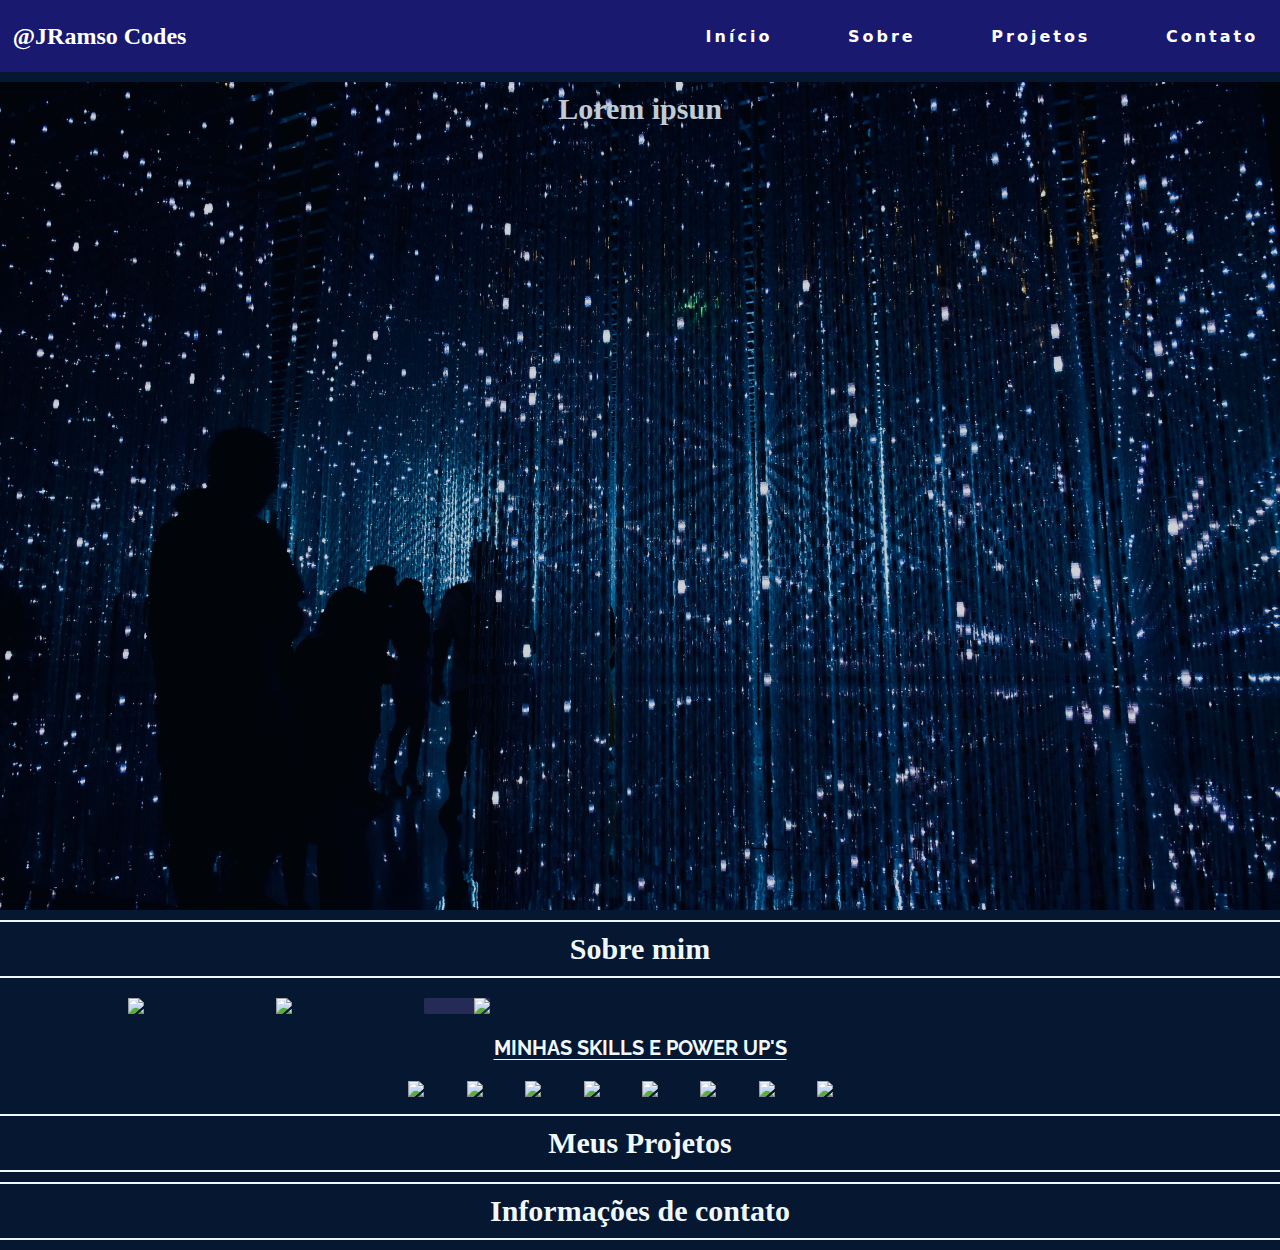
==== index.html @ ce674dc2 "fim 09.10" ====
<!DOCTYPE html>
<html lang="pt-br">
<head>
    <meta charset="UTF-8">
    <meta http-equiv="X-UA-Compatible" content="IE=edge">
    <meta name="viewport" content="width=device-width, initial-scale=1.0">
    <link rel="stylesheet" href="Style.css">
    <link rel="stylesheet" href="corpse.css">
    
    <title>Jramso</title>
</head>
<body>
    <header id="header">
        <a id="logo" href="https://github.com/jramso?tab=repositories">@JRamso Codes</a>
        <div id="nav">
            <div id="btn-mobile" >
                <div  id="line1"></div>
                <div  id="line2"></div>
                <div  id="line3"></div>
            </div>
            <ul id="menu">
                <li><a href="#Classes">Início</a></li>
                <li><a href="#Sobre">Sobre</a></li>
                <li><a href="/">Projetos</a></li>
                <li><a href="/">Contato</a></li>
            </ul>
        </div>
    </header>
    <script src="mob_navbar.js"></script>
    <main id="Classes">
        <h1 id="Text2">Lorem ipsun</h1>
    </main>
    <section id="Sobre">
        <h1 id="Text">Sobre mim</h1>

        <div id="github-stats">
            <a href="github.com/jramso">
                <img id="img" height="180em" src="https://github-readme-stats.vercel.app/api?username=jramso&show_icons=true&theme=radical&include_all_commits=true&count_private=true"/>
                <img id="img" height="180em" src="https://github-readme-stats.vercel.app/api/top-langs/?username=jramso&layout=compact&langs_count=16&theme=tokyonight"/>
                <img class="img-svg" id="img" height="200em" src="https://raw.githubusercontent.com/jramso/jramso/output/github-contribution-grid-snake.svg"/>
            </a>
            <span id="txt-skills">Minhas Skills e Power up's</span>
            <div id="icones">
                <img id="icon-dev" src="https://cdn.jsdelivr.net/gh/devicons/devicon/icons/python/python-original.svg" />
                <img id="icon-dev" src="https://cdn.jsdelivr.net/gh/devicons/devicon/icons/java/java-original-wordmark.svg" />
                <img id="icon-dev" src="https://cdn.jsdelivr.net/gh/devicons/devicon/icons/mysql/mysql-original-wordmark.svg" />
                <img id="icon-dev" src="https://cdn.jsdelivr.net/gh/devicons/devicon/icons/postgresql/postgresql-original-wordmark.svg" />
                <img id="icon-dev" src="https://cdn.jsdelivr.net/gh/devicons/devicon/icons/php/php-original.svg" />
                <img id="icon-dev" src="https://cdn.jsdelivr.net/gh/devicons/devicon/icons/javascript/javascript-original.svg" />    
                <img id="icon-dev" src="https://cdn.jsdelivr.net/gh/devicons/devicon/icons/figma/figma-original.svg" />
                <img id="icon-dev" src="https://cdn.jsdelivr.net/gh/devicons/devicon/icons/c/c-original.svg" />
                 
            </div>
        </div>
    </section>
    <section id="Projetos">
        <h1 id="Text">Meus Projetos</h1>
    </section>
    <section id="Contato">
        <h1 id="Text">Informações de contato</h1>
    </section>
</body>
</html>
---- Style.css ----
*{
    margin: 0;
    padding: 0;
}

a{
    color: rgb(255, 255, 255);
    text-decoration: none;
    font-weight: bold;
    transition: 0.3s;

}

#nav li:hover, #btn-mobile:hover{
    opacity:0.9;
    background: rgba(0, 0, 0, .3);
}

#btn-mobile:hover{
    opacity:0.9;
    background:  mediumblue ;  
}
#logo{
    font-size: 1.5rem;
    font-weight: bold;
    margin-left: 1%;

}
#header{
    display: flex;
    align-items: center;
    height: 8vh;
    justify-content: space-between;
    background-color: midnightblue;
}

#btn-mobile{
    display: none;
}

#btn-mobile div{
    width: 32px;
    height: 3px;
    background: #fff;
    margin: 8px;
}

#nav{
    display: flex;
    font-family:system-ui, Georgia, 'Times New Roman', Times, serif;
}

main{
    background: url("tech.jpg") no-repeat center center;
    opacity: 0.8;
    background-size: cover;
    height: 92vh;
}

#header{
    display: flex;
}

#menu{
    list-style: none;
    display: flex;
}

#menu li{
    letter-spacing: 3px;
    margin-left: 32px;
    background-color: rgba(25, 25, 112,0.6);
    padding: 1vh;
}

#menu a{
    display: flex;
    padding: 1vw;
}



/*
    Menu Mobile

*/
#mobile-menu{
    display: none;
    cursor:pointer;
}

#mobile-menu div{
    
    width: 32px;
    height: 2px;
    background: whitesmoke;
    margin: 8px;
}

        @media (max-width:999px) {
            body{
                overflow-x: hidden;
            }

            #btn-mobile{
                display: block;
                left: 1vw;
                padding: 3px;
                border-radius: 50%;
                background:rgba(0, 0, 0, 0.3);
            }
            
            #menu{
                position:absolute;
                top: 8vh;
                right: 0vw;
                width: 100%;
                height: 30vh;
                flex-direction: column;
                align-items: center;
                justify-content: space-around;
                z-index: 1000;
                transform: translateX(100%);
            }
            #menu li{
                margin-left: 0;
                opacity: 0.99;
            }
            #mobile-menu{
                display: block;
            }
            
            #nav.active #menu{
                display: block;
                transform: translate(0%);
                transition: 0.4s ease-in;
                overflow-y: auto;
            }
            
        }
---- corpse.css ----
/* Import Fonte "Raleway" */
@import url('https://fonts.googleapis.com/css2?family=Raleway:wght@100&display=swap');
/* Corpo geral */
body{
    background-color: #051731;
    overflow-x: hidden;
}
/* Textos */
#Text{
    color: aliceblue;
    margin-left: 1%;
}
#Text2{
    color: aliceblue;
    border-style: none;
    
}

/* BARRA DE ROLAGEM AZUL */
::-webkit-scrollbar {
    background-color: #fff;
}

::-webkit-scrollbar-corner {
    background-color: midnightblue;
}

::-webkit-scrollbar-thumb {
    background-color: midnightblue;
    border: 0px;
}

/* Topicos do menu */
h1{
    display: block;
    text-align: center;
    font-size: 30px;
    padding: 10px 0px 10px 0px;
    border: 2px;
    border-style: solid;
    border-left: none;
    border-right: none;
    margin: 10px 0px 10px 0px !important;


}

/* Sobre mim */
#Sobre{
    align-items: center;
}
    #github-stats #img{
        border: 1.5px white;
        margin: 10px 0px 0px 10%;
    }

    .img-svg{
        background-color: rgba(48, 52, 101, 0.723);
        border-radius: 5%;
        padding: 0px 0px 0px 50px;
        stroke:rgb(179, 45, 45)
    }
    /* Litle Screen */
    @media (max-width:999px) {
        .img-svg{
            padding: 0px 0px 0px 3vw;
            margin: 10px 0px 0px 10vw !important;
            width: 55vw;
        }

        
        #github-stats #img{
            width: 75vw;
            margin: 10px 0px 0px 8vw;
        }
        
        h1{
            font-size: 20px;
        }
    }
    /* Mobile */
    @media (max-width:450px) {
        .img-svg{
            padding: 0px 0px 0px 0px;
            height: 150px;
            width: 500px;
        }

        #github-stats #img{
            width: 300px;
            margin: 10px 0px 0px 10px;
        }

        h1{
            font-size: 20px;
        }

        #icon-dev{
            width: 15vw !important;
            padding: 2px 3vw 3px 0px;
        }
    }
    #icon-dev{
        width: 60px;
        padding: 3px 3vw 3px 0px;
    }

    #txt-skills{
        display: block;
        font-size: 20px;
        color: aliceblue;
        text-align: center;
        font-weight: bold;
        font-family: "Raleway", sans-serif;
        text-decoration: underline 1px;
        text-underline-position: under;
        text-transform: uppercase;
        padding: 2vh 0px 2vh 0px;

    }
    #icones{
        text-align: center;
    }
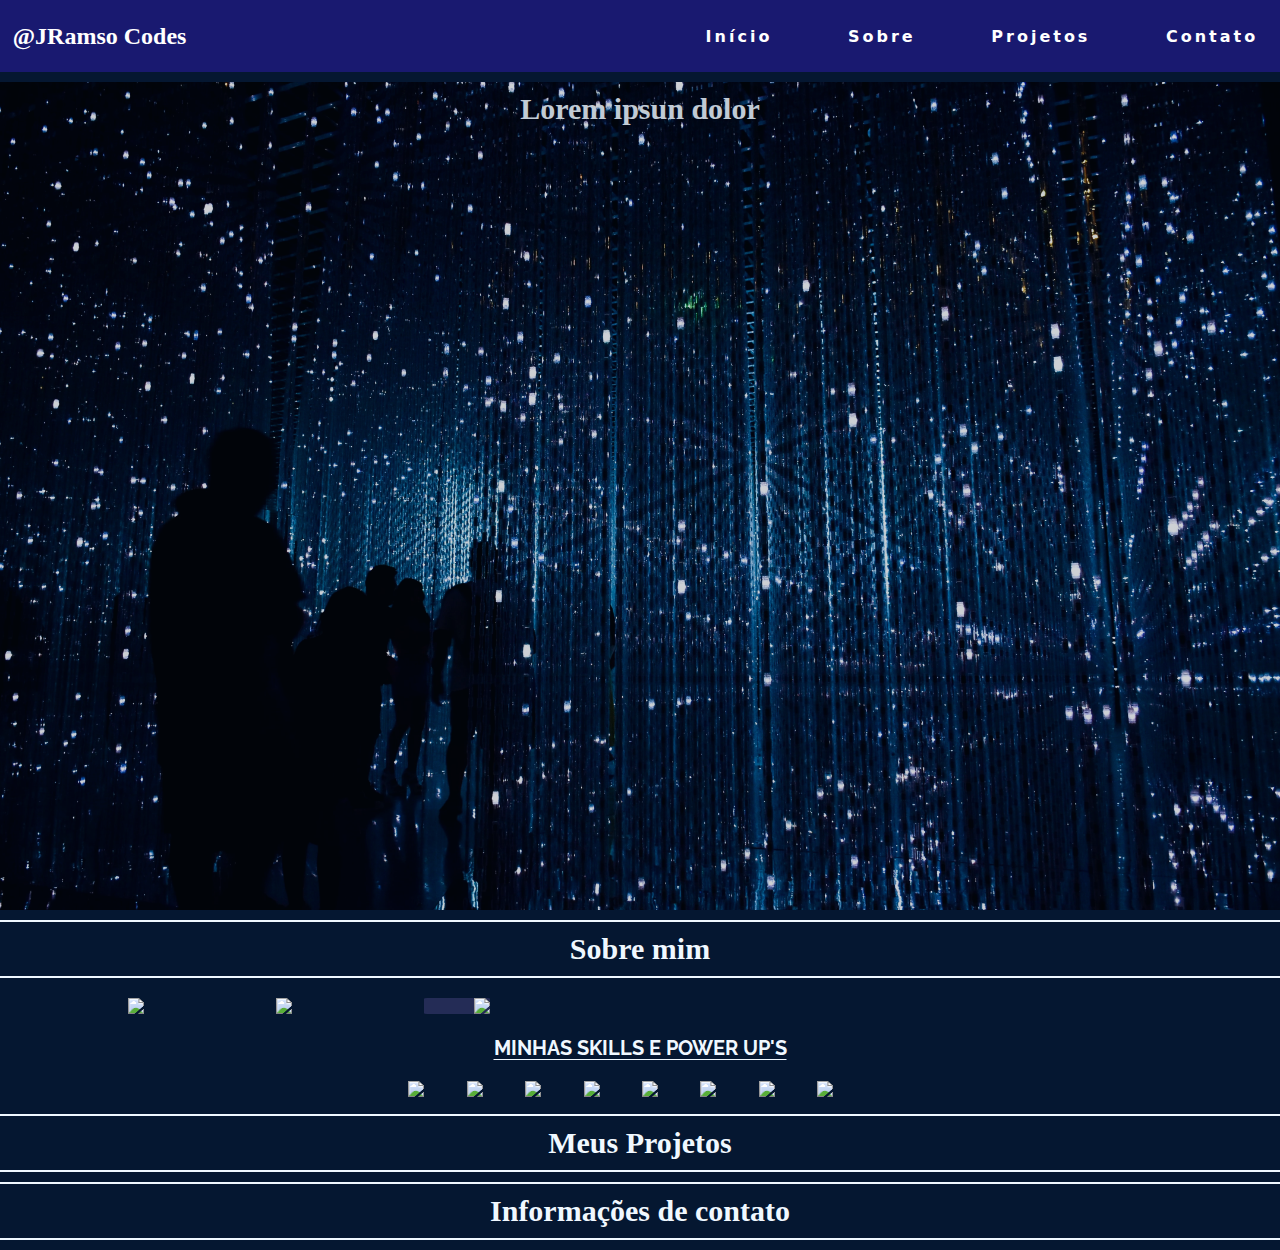
==== commit 52a26ab9: "muda essa palavra meu deus" ====
--- a/index.html
+++ b/index.html
@@ -21,14 +21,14 @@
             <ul id="menu">
                 <li><a href="#Classes">Início</a></li>
                 <li><a href="#Sobre">Sobre</a></li>
-                <li><a href="/">Projetos</a></li>
+                <li><a href="new.html">Projetos</a></li>
                 <li><a href="/">Contato</a></li>
             </ul>
         </div>
     </header>
     <script src="mob_navbar.js"></script>
     <main id="Classes">
-        <h1 id="Text2">Lorem ipsun</h1>
+        <h1 id="Text2">Lorem ipsun dolor</h1>
     </main>
     <section id="Sobre">
         <h1 id="Text">Sobre mim</h1>
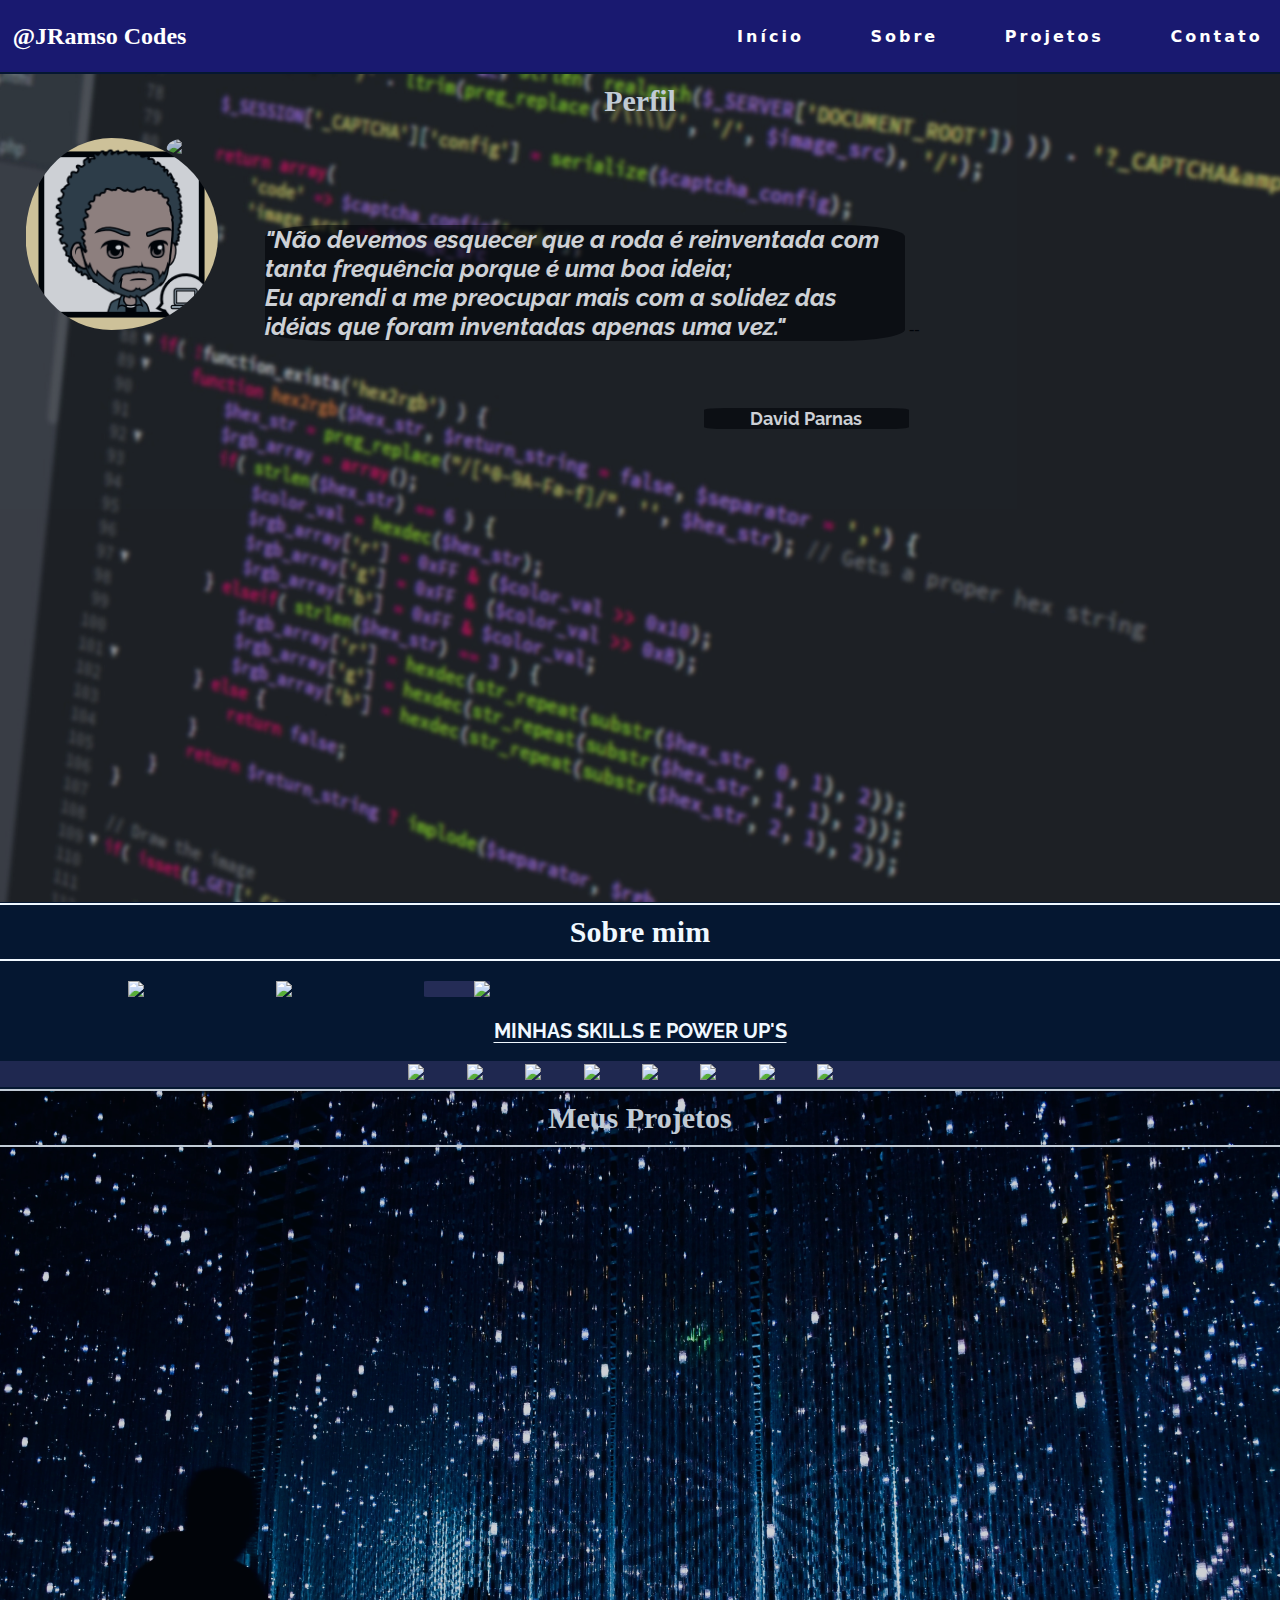
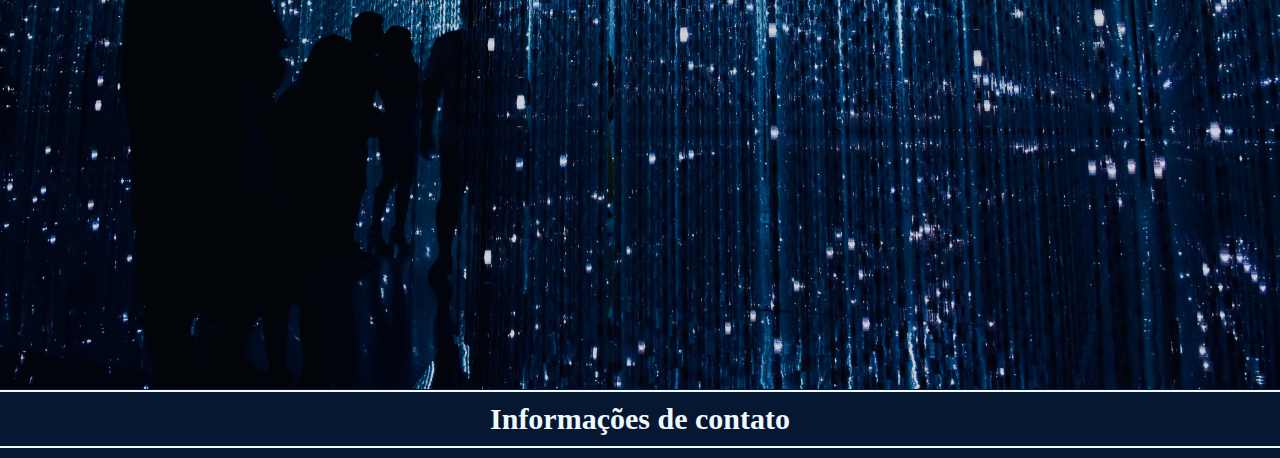
==== commit 97ccb67d: "boa noite" ====
--- a/index.html
+++ b/index.html
@@ -21,14 +21,22 @@
             <ul id="menu">
                 <li><a href="#Classes">Início</a></li>
                 <li><a href="#Sobre">Sobre</a></li>
-                <li><a href="new.html">Projetos</a></li>
+                <li><a href="#Projetos">Projetos</a></li>
                 <li><a href="/">Contato</a></li>
             </ul>
         </div>
     </header>
     <script src="mob_navbar.js"></script>
     <main id="Classes">
-        <h1 id="Text2">Lorem ipsun dolor</h1>
+        <h1 id="Text2">Perfil</h1>
+        <img class="perfil" src="perfil.png">
+        <img class="perfil avatar" src="https://avatars.githubusercontent.com/u/80490332?v=4">
+
+        <i class="frase" >"Não devemos esquecer que a roda é reinventada com tanta 
+            frequência porque é uma boa ideia;<br>Eu aprendi a me preocupar mais com a solidez das idéias que
+             foram inventadas apenas uma vez." <br>
+            </i>
+            --<a  class="citacao" href="https://pt.wikipedia.org/wiki/David_Parnas"> David Parnas </a> 
     </main>
     <section id="Sobre">
         <h1 id="Text">Sobre mim</h1>
--- a/Style.css
+++ b/Style.css
@@ -1,3 +1,6 @@
+html{
+    scroll-behavior: smooth;
+}
 *{
     margin: 0;
     padding: 0;
@@ -13,13 +16,10 @@
 
 #nav li:hover, #btn-mobile:hover{
     opacity:0.9;
-    background: rgba(0, 0, 0, .3);
+    background: rgba(71, 59, 87, 0.3);
 }
 
-#btn-mobile:hover{
-    opacity:0.9;
-    background:  mediumblue ;  
-}
+
 #logo{
     font-size: 1.5rem;
     font-weight: bold;
@@ -51,7 +51,7 @@
 }
 
 main{
-    background: url("tech.jpg") no-repeat center center;
+    background: url("tech2.png") no-repeat center center;
     opacity: 0.8;
     background-size: cover;
     height: 92vh;
@@ -64,18 +64,33 @@
 #menu{
     list-style: none;
     display: flex;
+    text-align: center;
 }
 
 #menu li{
     letter-spacing: 3px;
     margin-left: 32px;
     background-color: rgba(25, 25, 112,0.6);
-    padding: 1vh;
+    padding: 0.5vh;
+    text-align: center;
+    align-items: center;
+}
+
+#menu li:hover{
+    background-color: rgb(70, 10, 159);
+    border-radius: 5%;
+    border: 3px;
+    border-style: solid;
+    border-color: #fff;
+    border-left: 0px;
+    border-right: 0px;
+    border-top: 0px;
 }
 
 #menu a{
-    display: flex;
+    display: block;
     padding: 1vw;
+    text-align: center;
 }
 
 
@@ -107,7 +122,7 @@
                 left: 1vw;
                 padding: 3px;
                 border-radius: 50%;
-                background:rgba(0, 0, 0, 0.3);
+                background:rgba(65, 8, 171, 0.3);
             }
             
             #menu{
@@ -115,7 +130,7 @@
                 top: 8vh;
                 right: 0vw;
                 width: 100%;
-                height: 30vh;
+                height: 33vh;
                 flex-direction: column;
                 align-items: center;
                 justify-content: space-around;
@@ -125,6 +140,15 @@
             #menu li{
                 margin-left: 0;
                 opacity: 0.99;
+                text-align: center;
+                align-items: center;
+                transition: 0.4s ease-in;
+            }
+            #menu li:hover{
+                background-color: rgb(70, 10, 159);
+                margin: 2px 10px 2px 10px;
+                border-radius: 45%;
+                padding-left: 30px;
             }
             #mobile-menu{
                 display: block;
--- a/corpse.css
+++ b/corpse.css
@@ -15,6 +15,35 @@
     border-style: none;
     
 }
+
+
+.frase{
+    margin: 0px 0px 0px 3vw;
+    display: inline-block;
+    color: white;
+    font-weight: bold;
+    font-size: 24px;
+    width: 50vw;
+    background-color: rgba(0, 0, 0, 0.6);
+    font-family: 'Raleway', 'Arial Narrow', Arial, sans-serif;
+    border-radius: 10%;
+}
+
+.citacao{
+    display: inline-block;
+    position: absolute;
+    color: white;
+    font-weight: bold;
+    text-align: center;
+    font-size: 18px;
+    width: 16vw;
+    background-color: rgba(0, 0, 0, 0.6);
+    font-family: 'Raleway', 'Arial Narrow', Arial, sans-serif;
+    margin-top: 30vh;
+    left: 55vw;
+    border-radius: 10%;
+}
+
 
 /* BARRA DE ROLAGEM AZUL */
 ::-webkit-scrollbar {
@@ -40,11 +69,29 @@
     border-style: solid;
     border-left: none;
     border-right: none;
-    margin: 10px 0px 10px 0px !important;
+    margin: 1.5px 0px 10px 0px !important;
 
 
 }
 
+h1:hover{
+    border-radius: 10%;
+    padding-left: 2%;
+}
+
+/* Perfil */
+
+.perfil{
+    border-radius: 50%;
+    width: 15vw;
+    padding: 0px 5px 5px 2vw;
+}
+
+.avatar{
+    position: absolute;
+    width: 5vw;
+    left: 11vw;
+}
 /* Sobre mim */
 #Sobre{
     align-items: center;
@@ -102,7 +149,12 @@
     }
     #icon-dev{
         width: 60px;
-        padding: 3px 3vw 3px 0px;
+        padding: 3px 0vw 3px 0px;
+        margin: 0px 3vw 0px 0px;
+    }
+
+    #icon-dev:hover{
+        background-color: rgb(192, 239, 255);
     }
 
     #txt-skills{
@@ -120,5 +172,15 @@
     }
     #icones{
         text-align: center;
+        background-color: rgba(48, 52, 101, 0.6);
     }
 
+/* Meus Projetos */
+
+#Projetos{
+    background: url("tech.jpg") no-repeat center center;
+    opacity: 0.8;
+    background-size: cover;
+    height: 100vh;
+}
+
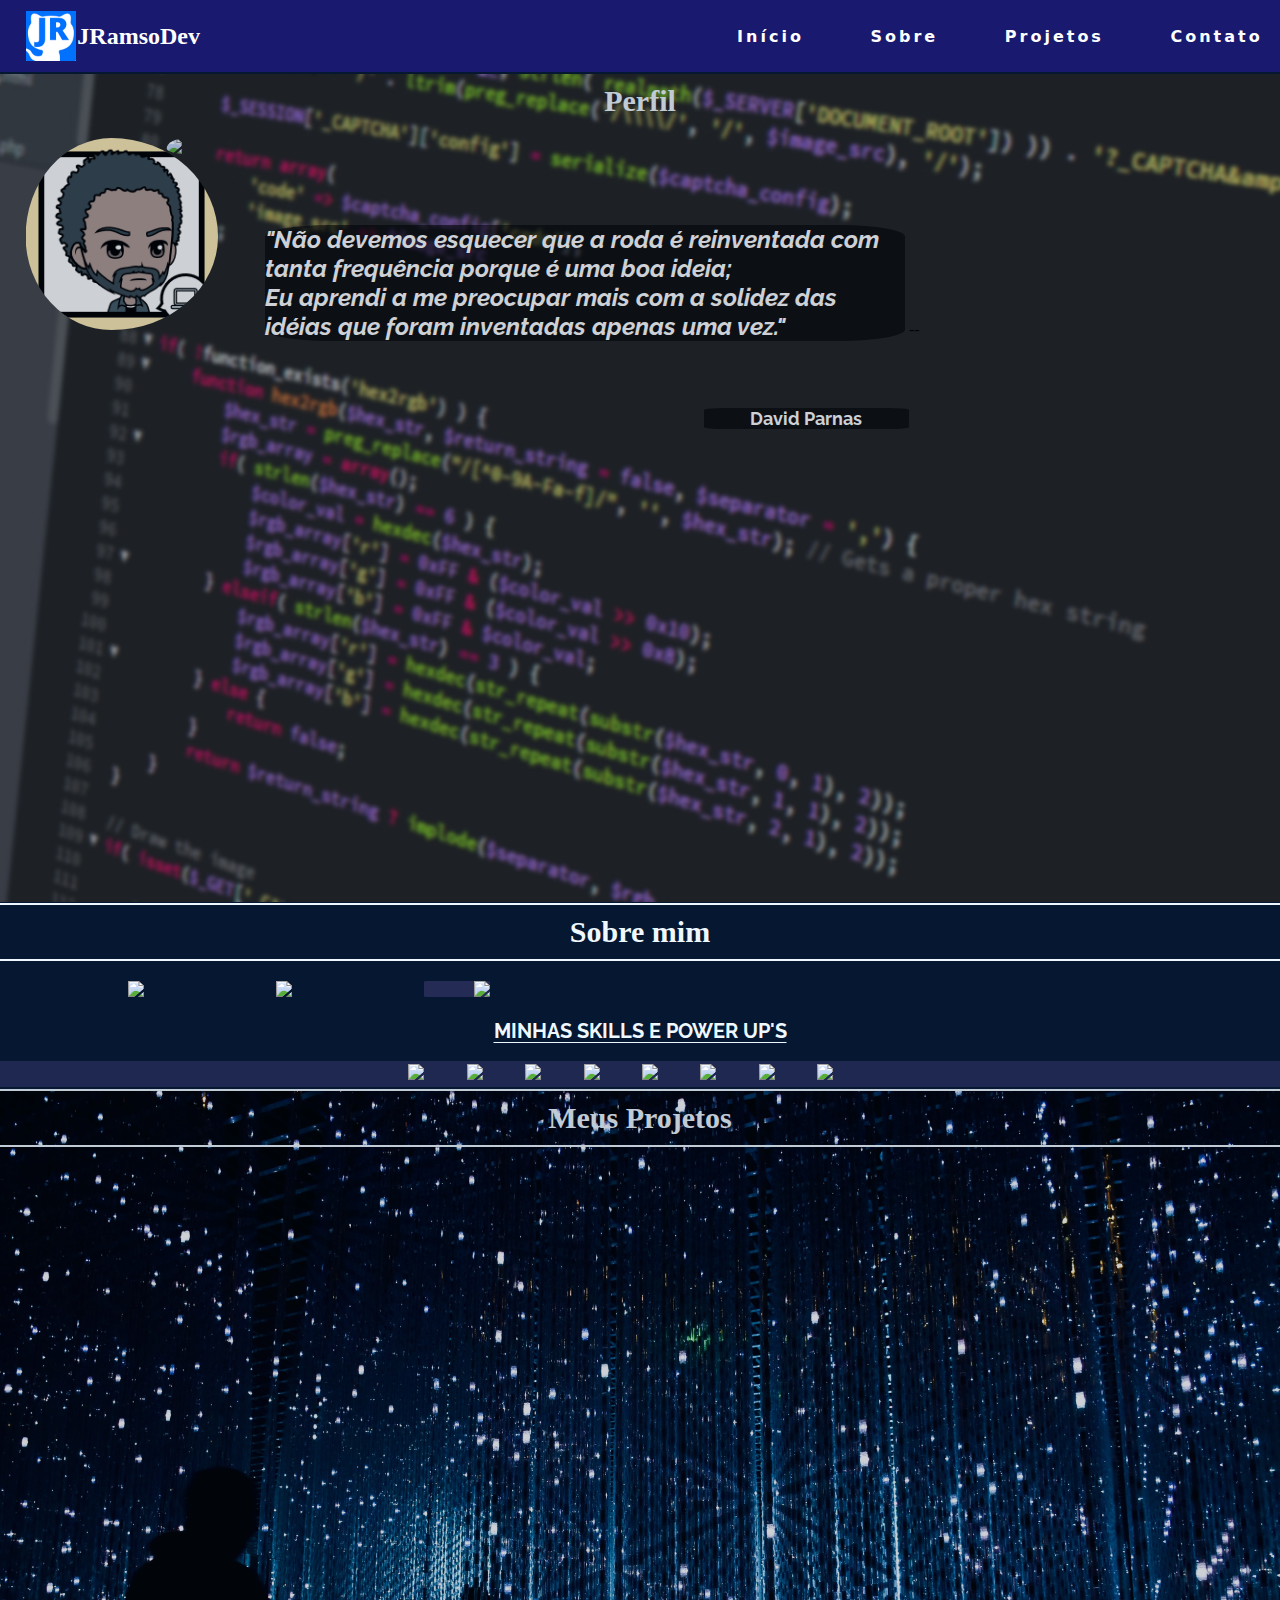
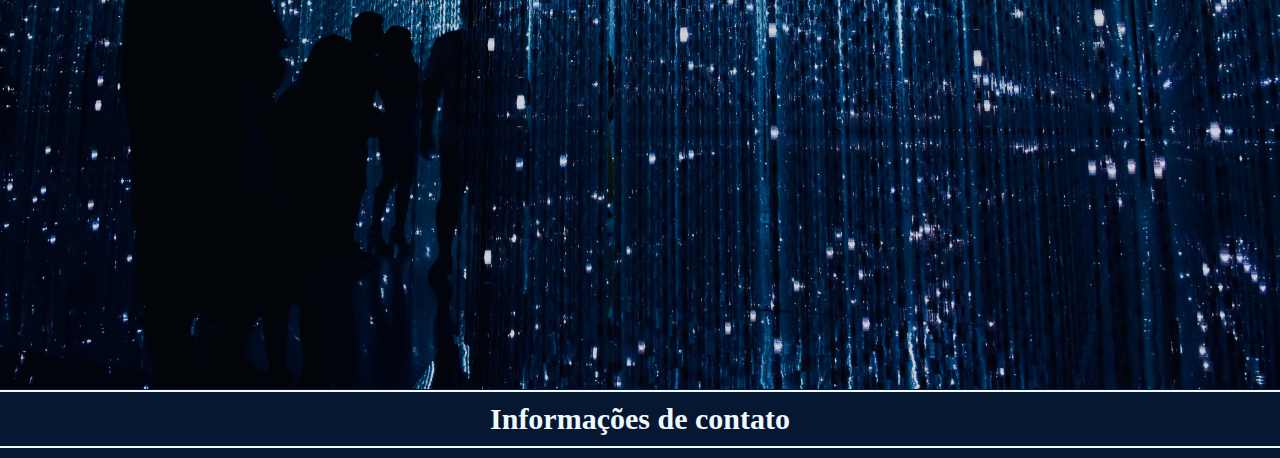
==== commit 9116d82b: "boa noite" ====
--- a/index.html
+++ b/index.html
@@ -6,12 +6,14 @@
     <meta name="viewport" content="width=device-width, initial-scale=1.0">
     <link rel="stylesheet" href="Style.css">
     <link rel="stylesheet" href="corpse.css">
+    <link rel="icon" type="image/x-icon" href="JRicon.png">
+
     
     <title>Jramso</title>
 </head>
 <body>
     <header id="header">
-        <a id="logo" href="https://github.com/jramso?tab=repositories">@JRamso Codes</a>
+        <a id="logo" href="https://github.com/jramso?tab=repositories"><img id="icone" src="JRicon.png">JRamsoDev</a>
         <div id="nav">
             <div id="btn-mobile" >
                 <div  id="line1"></div>
--- a/Style.css
+++ b/Style.css
@@ -21,10 +21,16 @@
 
 
 #logo{
+    display: flex;
+    align-items: center;
     font-size: 1.5rem;
     font-weight: bold;
-    margin-left: 1%;
+    margin-left: 2%;
+}
 
+#icone{
+    width:50px;
+    margin-right: 1%;
 }
 #header{
     display: flex;
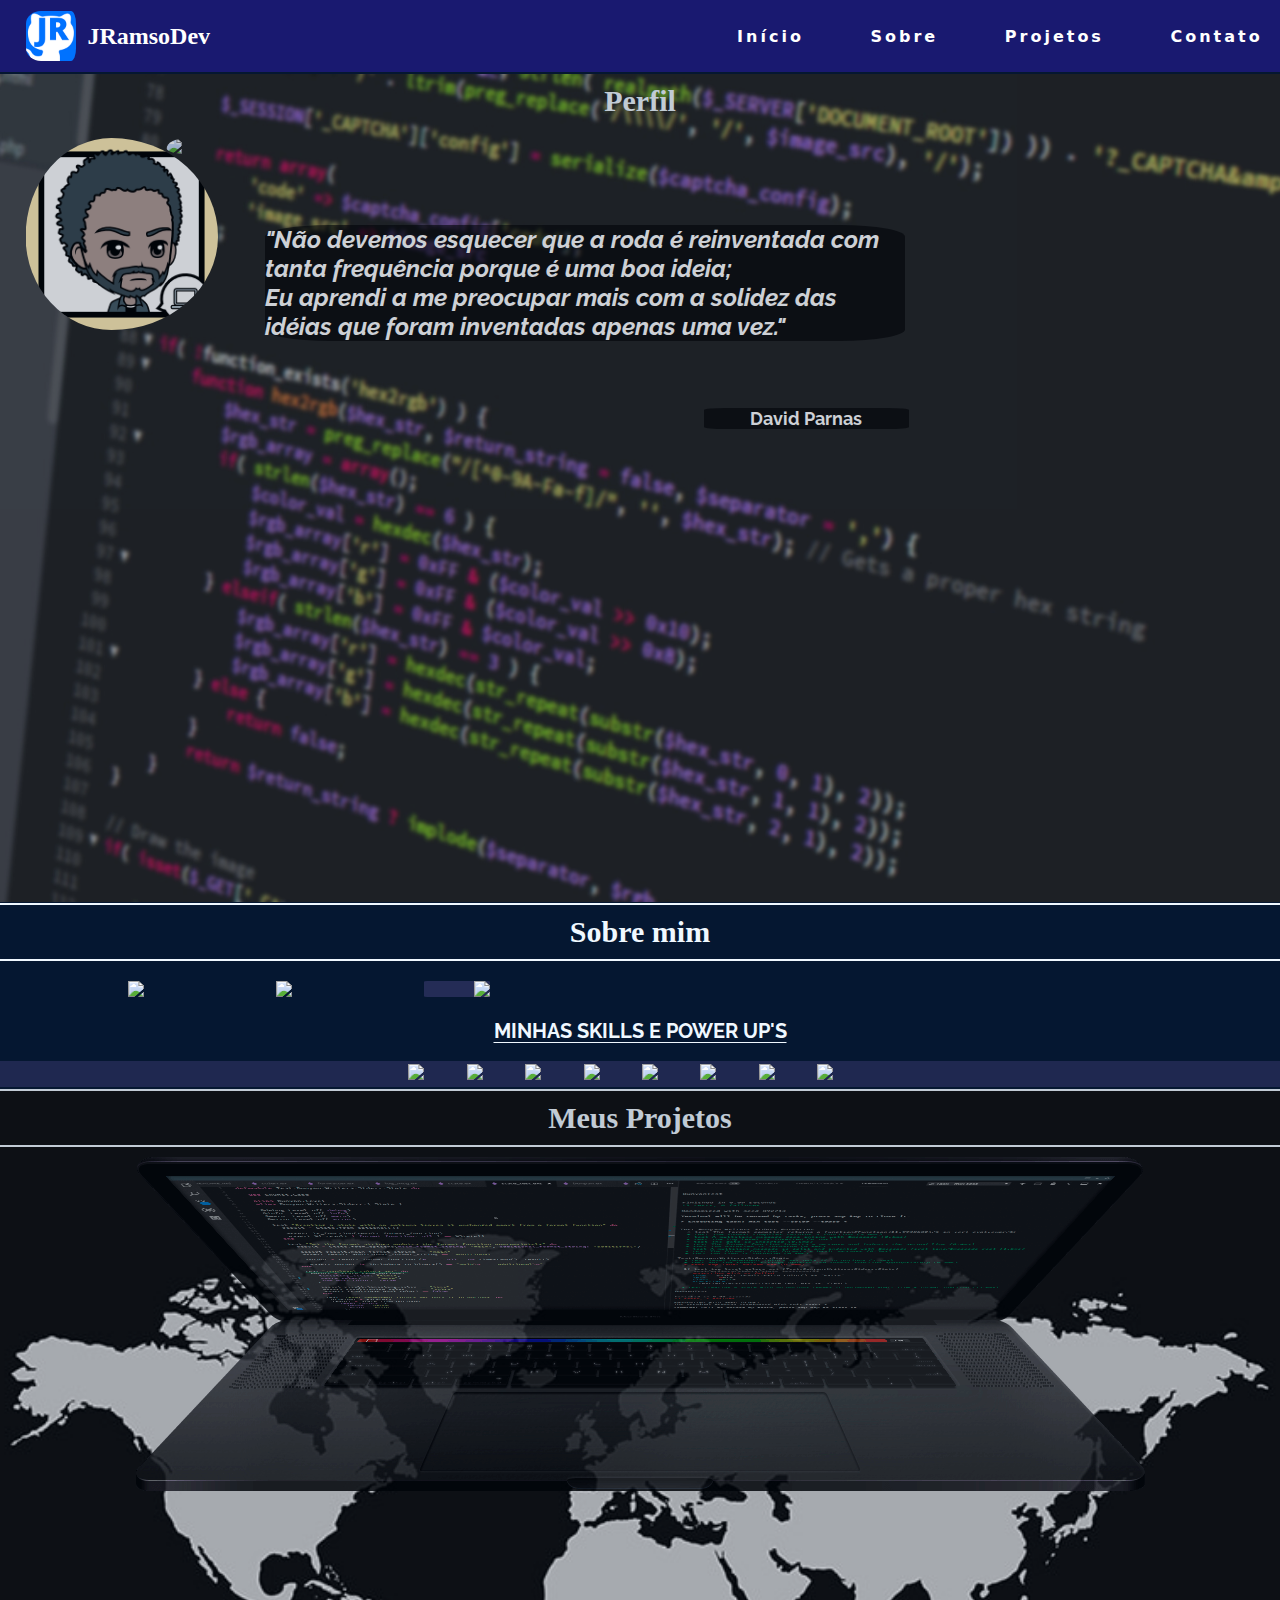
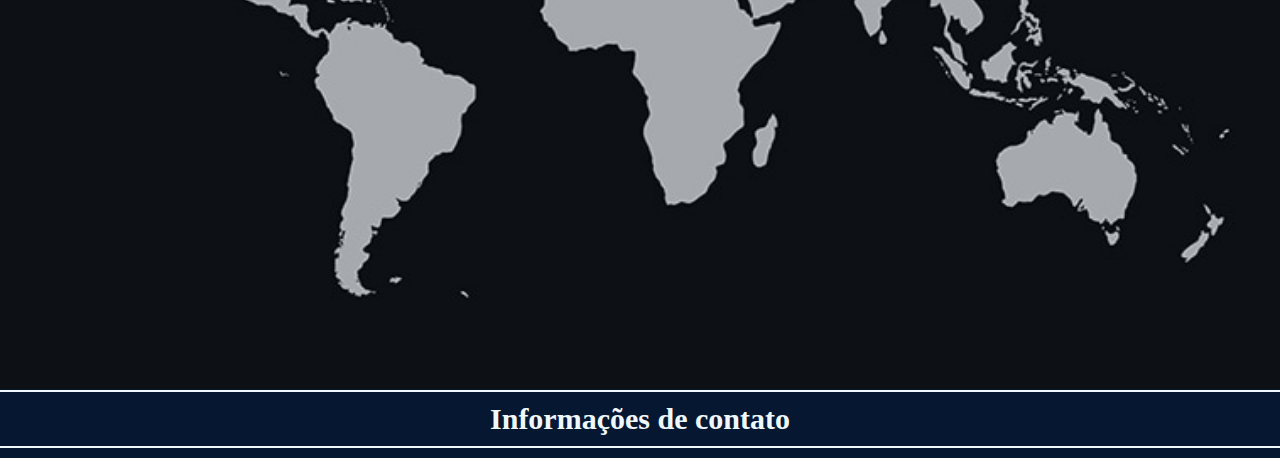
==== commit 978077a1: "update" ====
--- a/index.html
+++ b/index.html
@@ -24,7 +24,7 @@
                 <li><a href="#Classes">Início</a></li>
                 <li><a href="#Sobre">Sobre</a></li>
                 <li><a href="#Projetos">Projetos</a></li>
-                <li><a href="/">Contato</a></li>
+                <li><a href="#">Contato</a></li>
             </ul>
         </div>
     </header>
@@ -34,11 +34,13 @@
         <img class="perfil" src="perfil.png">
         <img class="perfil avatar" src="https://avatars.githubusercontent.com/u/80490332?v=4">
 
-        <i class="frase" >"Não devemos esquecer que a roda é reinventada com tanta 
-            frequência porque é uma boa ideia;<br>Eu aprendi a me preocupar mais com a solidez das idéias que
-             foram inventadas apenas uma vez." <br>
+            <i class="frase" >"Não devemos esquecer que a roda é reinventada com tanta 
+                frequência porque é uma boa ideia;<br>Eu aprendi a me preocupar mais com a solidez das idéias que
+                foram inventadas apenas uma vez." <br>
             </i>
-            --<a  class="citacao" href="https://pt.wikipedia.org/wiki/David_Parnas"> David Parnas </a> 
+            <a  class="citacao" href="https://pt.wikipedia.org/wiki/David_Parnas"> David Parnas </a> 
+        
+
     </main>
     <section id="Sobre">
         <h1 id="Text">Sobre mim</h1>
@@ -65,6 +67,9 @@
     </section>
     <section id="Projetos">
         <h1 id="Text">Meus Projetos</h1>
+        <div id="pc">
+            <img src="macbook.png">
+        </div>
     </section>
     <section id="Contato">
         <h1 id="Text">Informações de contato</h1>
--- a/Style.css
+++ b/Style.css
@@ -1,6 +1,23 @@
 html{
     scroll-behavior: smooth;
 }
+/* BARRA DE ROLAGEM AZUL */
+::-webkit-scrollbar {
+    background-color: #fff;
+}
+
+::-webkit-scrollbar-corner {
+    background-color: midnightblue;
+}
+::-webkit-scrollbar-corner {
+    background-color: midnightblue;
+}
+
+::-webkit-scrollbar-thumb :hover{
+    background-color: midnightblue;
+    border: 0px;
+}
+
 *{
     margin: 0;
     padding: 0;
@@ -31,6 +48,8 @@
 #icone{
     width:50px;
     margin-right: 1%;
+    padding-right: 10px;
+    border-radius: 25%;
 }
 #header{
     display: flex;
--- a/corpse.css
+++ b/corpse.css
@@ -75,7 +75,7 @@
 }
 
 h1:hover{
-    border-radius: 10%;
+    border-radius: 5%;
     padding-left: 2%;
 }
 
@@ -178,9 +178,16 @@
 /* Meus Projetos */
 
 #Projetos{
-    background: url("tech.jpg") no-repeat center center;
+    background: url("blackWorld.jpg") no-repeat center center;
+    background-color: rgb(64, 61, 208);
     opacity: 0.8;
     background-size: cover;
     height: 100vh;
 }
 
+#pc{
+    display: block;
+    align-items: center;
+    text-align: center;
+    opacity: 0.85;
+}
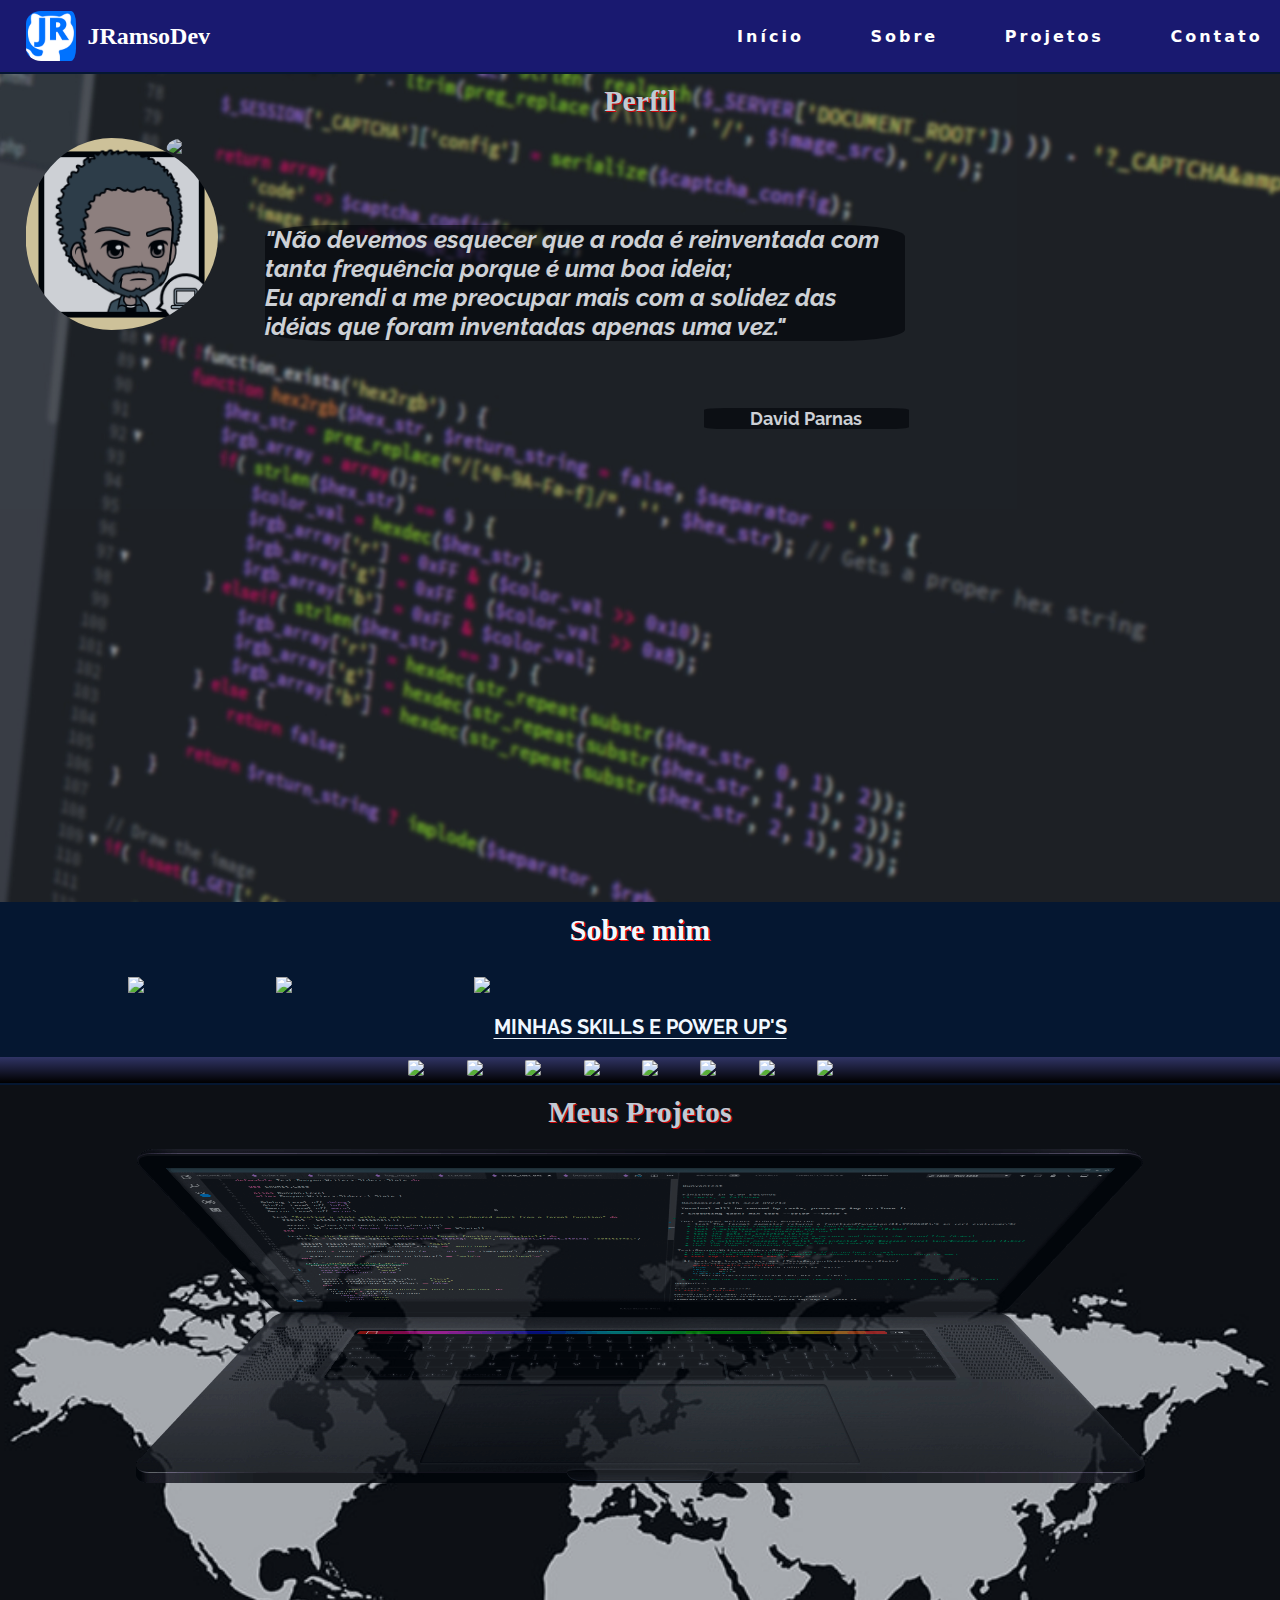
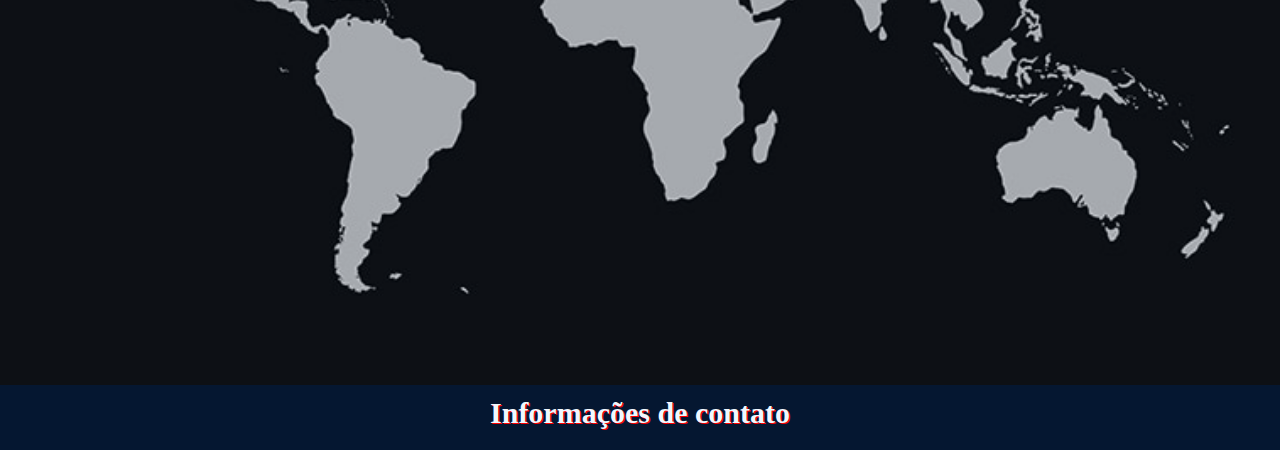
==== commit c5f2d8d4: "update" ====
--- a/index.html
+++ b/index.html
@@ -4,7 +4,7 @@
     <meta charset="UTF-8">
     <meta http-equiv="X-UA-Compatible" content="IE=edge">
     <meta name="viewport" content="width=device-width, initial-scale=1.0">
-    <link rel="stylesheet" href="Style.css">
+    <link rel="stylesheet" href="Menu.css">
     <link rel="stylesheet" href="corpse.css">
     <link rel="icon" type="image/x-icon" href="JRicon.png">
 
@@ -12,6 +12,7 @@
     <title>Jramso</title>
 </head>
 <body>
+
     <header id="header">
         <a id="logo" href="https://github.com/jramso?tab=repositories"><img id="icone" src="JRicon.png">JRamsoDev</a>
         <div id="nav">
@@ -28,7 +29,8 @@
             </ul>
         </div>
     </header>
-    <script src="mob_navbar.js"></script>
+
+
     <main id="Classes">
         <h1 id="Text2">Perfil</h1>
         <img class="perfil" src="perfil.png">
@@ -44,6 +46,9 @@
     </main>
     <section id="Sobre">
         <h1 id="Text">Sobre mim</h1>
+        <p>
+            
+        </p>
 
         <div id="github-stats">
             <a href="github.com/jramso">
@@ -58,7 +63,7 @@
                 <img id="icon-dev" src="https://cdn.jsdelivr.net/gh/devicons/devicon/icons/mysql/mysql-original-wordmark.svg" />
                 <img id="icon-dev" src="https://cdn.jsdelivr.net/gh/devicons/devicon/icons/postgresql/postgresql-original-wordmark.svg" />
                 <img id="icon-dev" src="https://cdn.jsdelivr.net/gh/devicons/devicon/icons/php/php-original.svg" />
-                <img id="icon-dev" src="https://cdn.jsdelivr.net/gh/devicons/devicon/icons/javascript/javascript-original.svg" />    
+                <img id="icon-dev" src="https://cdn.jsdelivr.net/gh/devicons/devicon/icons/javascript/javascript-plain.svg" />    
                 <img id="icon-dev" src="https://cdn.jsdelivr.net/gh/devicons/devicon/icons/figma/figma-original.svg" />
                 <img id="icon-dev" src="https://cdn.jsdelivr.net/gh/devicons/devicon/icons/c/c-original.svg" />
                  
@@ -67,12 +72,17 @@
     </section>
     <section id="Projetos">
         <h1 id="Text">Meus Projetos</h1>
-        <div id="pc">
-            <img src="macbook.png">
+        <div>
+            <div id="pc">
+                <img src="macbook.png">
+            </div>
+            
+
         </div>
     </section>
     <section id="Contato">
         <h1 id="Text">Informações de contato</h1>
     </section>
 </body>
+<script src="mob_navbar.js"></script> <!--Menu-->
 </html>--- a/Menu.css
+++ b/Menu.css
@@ -0,0 +1,189 @@
+html{
+    scroll-behavior: smooth;
+}
+/* BARRA DE ROLAGEM AZUL */
+::-webkit-scrollbar {
+    background-color: #fff;
+}
+
+::-webkit-scrollbar-corner {
+    background-color: midnightblue;
+}
+::-webkit-scrollbar-corner {
+    background-color: midnightblue;
+}
+
+::-webkit-scrollbar-thumb :hover{
+    background-color: midnightblue;
+    border: 0px;
+}
+
+*{
+    margin: 0;
+    padding: 0;
+}
+
+a{
+    color: rgb(255, 255, 255);
+    text-decoration: none;
+    font-weight: bold;
+    transition: 0.3s;
+
+}
+
+#nav li:hover, #btn-mobile:hover{
+    opacity:0.9;
+    background: rgba(71, 59, 87, 0.3);
+}
+
+
+#logo{
+    display: flex;
+    align-items: center;
+    font-size: 1.5rem;
+    font-weight: bold;
+    margin-left: 2%;
+}
+
+#icone{
+    width:50px;
+    margin-right: 1%;
+    padding-right: 10px;
+    border-radius: 25%;
+}
+#header{
+    display: flex;
+    align-items: center;
+    height: 8vh;
+    justify-content: space-between;
+    background-color: midnightblue;
+}
+
+#btn-mobile{
+    display: none;
+}
+
+#btn-mobile div{
+    width: 32px;
+    height: 3px;
+    background: #fff;
+    margin: 8px;
+}
+
+#nav{
+    display: flex;
+    font-family:system-ui, Georgia, 'Times New Roman', Times, serif;
+}
+
+main{
+    background: url("tech2.png") no-repeat center center;
+    opacity: 0.8;
+    background-size: cover;
+    height: 92vh;
+}
+
+#header{
+    display: flex;
+}
+
+#menu{
+    list-style: none;
+    display: flex;
+    text-align: center;
+}
+
+#menu li{
+    letter-spacing: 3px;
+    margin-left: 32px;
+    background-color: rgba(25, 25, 112,0.6);
+    padding: 0.5vh;
+    text-align: center;
+    align-items: center;
+}
+
+#menu li:hover{
+    background-color: rgb(70, 10, 159);
+    border-radius: 5%;
+    border: 3px;
+    border-style: solid;
+    border-color: #fff;
+    border-left: 0px;
+    border-right: 0px;
+    border-top: 0px;
+}
+
+#menu a{
+    display: block;
+    padding: 1vw;
+    text-align: center;
+}
+
+
+
+/*
+    Menu Mobile
+
+*/
+#mobile-menu{
+    display: none;
+    cursor:pointer;
+}
+
+#mobile-menu div{
+    
+    width: 32px;
+    height: 2px;
+    background: whitesmoke;
+    margin: 8px;
+}
+
+        @media (max-width:999px) {
+            body{
+                overflow-x: hidden;
+            }
+
+            #btn-mobile{
+                display: block;
+                left: 1vw;
+                padding: 3px;
+                border-radius: 50%;
+                background:rgba(65, 8, 171, 0.3);
+            }
+            
+            #menu{
+                position:absolute;
+                top: 8vh;
+                right: 0vw;
+                width: 100%;
+                height: 33vh;
+                flex-direction: column;
+                align-items: center;
+                justify-content: space-around;
+                z-index: 1000;
+                transform: translateX(100%);
+            }
+            #menu li{
+                margin-left: 0;
+                opacity: 0.99;
+                text-align: center;
+                align-items: center;
+                transition: 0.4s ease-in;
+            }
+            #menu li:hover{
+                background-color: rgb(70, 10, 159);
+                margin: 2px 10px 2px 10px;
+                border-radius: 45%;
+                padding-left: 30px;
+            }
+            #mobile-menu{
+                display: block;
+            }
+            
+            #nav.active #menu{
+                display: block;
+                transform: translate(0%);
+                transition: 0.4s ease-in;
+                overflow-y: auto;
+            }
+            
+        }
--- a/corpse.css
+++ b/corpse.css
@@ -1,131 +1,162 @@
 /* Import Fonte "Raleway" */
-@import url('https://fonts.googleapis.com/css2?family=Raleway:wght@100&display=swap');
+    @import url('https://fonts.googleapis.com/css2?family=Raleway:wght@100&display=swap');
 /* Corpo geral */
-body{
-    background-color: #051731;
-    overflow-x: hidden;
-}
+    body{
+        background-color: #051731;
+        overflow-x: hidden;
+    }
+
 /* Textos */
-#Text{
-    color: aliceblue;
-    margin-left: 1%;
-}
-#Text2{
-    color: aliceblue;
-    border-style: none;
-    
-}
+    #Text{
+        color: aliceblue;
+        margin-left: 1%;
+    }
+    #Text2{
+        color: aliceblue;
+        border-style: none;
+        
+    }
 
 
-.frase{
-    margin: 0px 0px 0px 3vw;
-    display: inline-block;
-    color: white;
-    font-weight: bold;
-    font-size: 24px;
-    width: 50vw;
-    background-color: rgba(0, 0, 0, 0.6);
-    font-family: 'Raleway', 'Arial Narrow', Arial, sans-serif;
-    border-radius: 10%;
-}
+    .frase{
+        margin: 0px 0px 0px 3vw;
+        display: inline-block;
+        color: white;
+        font-weight: bold;
+        font-size: 24px;
+        width: 50vw;
+        background-color: rgba(0, 0, 0, 0.6);
+        font-family: 'Raleway', 'Arial Narrow', Arial, sans-serif;
+        border-radius: 10%;
+    }
 
-.citacao{
-    display: inline-block;
-    position: absolute;
-    color: white;
-    font-weight: bold;
-    text-align: center;
-    font-size: 18px;
-    width: 16vw;
-    background-color: rgba(0, 0, 0, 0.6);
-    font-family: 'Raleway', 'Arial Narrow', Arial, sans-serif;
-    margin-top: 30vh;
-    left: 55vw;
-    border-radius: 10%;
-}
-
-
-/* BARRA DE ROLAGEM AZUL */
-::-webkit-scrollbar {
-    background-color: #fff;
-}
-
-::-webkit-scrollbar-corner {
-    background-color: midnightblue;
-}
-
-::-webkit-scrollbar-thumb {
-    background-color: midnightblue;
-    border: 0px;
-}
+    .citacao{
+        display: inline-block;
+        position: absolute;
+        color: white;
+        font-weight: bold;
+        text-align: center;
+        font-size: 18px;
+        width: 16vw;
+        background-color: rgba(0, 0, 0, 0.6);
+        font-family: 'Raleway', 'Arial Narrow', Arial, sans-serif;
+        margin-top: 30vh;
+        left: 55vw;
+        border-radius: 10%;
+    }
 
 /* Topicos do menu */
-h1{
-    display: block;
-    text-align: center;
-    font-size: 30px;
-    padding: 10px 0px 10px 0px;
-    border: 2px;
-    border-style: solid;
-    border-left: none;
-    border-right: none;
-    margin: 1.5px 0px 10px 0px !important;
+    h1{
+        display: block;
+        text-align: center;
+        font-size: 30px;
+        padding: 10px 0px 10px 0px;
+        margin: 1.5px 0px 10px 0px !important;
+        text-shadow: 1px 1px red;
 
+    }
 
-}
+    h1:hover{
+        border-radius: 5%;
+        padding-left: 2%;
+    }
 
-h1:hover{
-    border-radius: 5%;
-    padding-left: 2%;
-}
+/* BARRA DE ROLAGEM AZUL SEM SETAS */
+    ::-webkit-scrollbar {
+        background-color: #fff;
+    }
+
+    ::-webkit-scrollbar-corner {
+        background-color: midnightblue;
+    }
+
+    ::-webkit-scrollbar-thumb {
+        background-color: midnightblue;
+        border: 0px;
+    }
+
 
 /* Perfil */
 
-.perfil{
-    border-radius: 50%;
-    width: 15vw;
-    padding: 0px 5px 5px 2vw;
-}
-
-.avatar{
-    position: absolute;
-    width: 5vw;
-    left: 11vw;
-}
-/* Sobre mim */
-#Sobre{
-    align-items: center;
-}
-    #github-stats #img{
-        border: 1.5px white;
-        margin: 10px 0px 0px 10%;
-    }
-
-    .img-svg{
-        background-color: rgba(48, 52, 101, 0.723);
-        border-radius: 5%;
-        padding: 0px 0px 0px 50px;
-        stroke:rgb(179, 45, 45)
-    }
-    /* Litle Screen */
-    @media (max-width:999px) {
-        .img-svg{
-            padding: 0px 0px 0px 3vw;
-            margin: 10px 0px 0px 10vw !important;
-            width: 55vw;
+    .perfil{
+            border-radius: 50%;
+            width: 15vw;
+            padding: 0px 5px 5px 2vw;
         }
 
+        .avatar{
+            position: absolute;
+            width: 4.5vw;
+            left: 11vw;
+        }
+/* Sobre mim */
+    #Sobre{
+        align-items: center;
+    }
         
         #github-stats #img{
-            width: 75vw;
-            margin: 10px 0px 0px 8vw;
+            border: 1.5px white;
+            margin: 10px 0px 0px 10%;
+        }
+
+        .img-svg{
+            border-radius: 5%;
+            padding: 0px 0px 0px 50px;
+            stroke:rgb(179, 45, 45)
+        }
+
+        #icon-dev{
+            width: 60px;
+            padding: 3px 0vw 3px 0px;
+            margin: 0px 3vw 0px 0px;
+            border-radius: 20%;
+            transition: all  .4s ease-in;
+            transition-delay: 0.5s;
         }
         
-        h1{
+        #icon-dev:hover{
+            background-color: rgba(255, 255, 255, 0.990);            
+        }
+
+        #txt-skills{
+            display: block;
             font-size: 20px;
+            color: aliceblue;
+            text-align: center;
+            font-weight: bold;
+            font-family: "Raleway", sans-serif;
+            text-decoration: underline 1px;
+            text-underline-position: under;
+            text-transform: uppercase;
+            padding: 2vh 0px 2vh 0px;
+        
         }
-    }
-    /* Mobile */
+        
+        #icones{
+            text-align: center;
+            position: relative;
+            background-image: linear-gradient(rgb(48, 52, 101),black);
+        }
+/* Litle Screen */
+        @media (max-width:999px) {
+            .img-svg{
+                padding: 0px 0px 0px 3vw;
+                margin: 10px 0px 0px 10vw !important;
+                width: 55vw;
+            }
+
+            
+            #github-stats #img{
+                width: 75vw;
+                margin: 10px 0px 0px 8vw;
+            }
+            
+            h1{
+                font-size: 20px;
+            }
+        }
+        
+        /* Mobile */
     @media (max-width:450px) {
         .img-svg{
             padding: 0px 0px 0px 0px;
@@ -143,51 +174,24 @@
         }
 
         #icon-dev{
-            width: 15vw !important;
+            width: 15vw !important; 
             padding: 2px 3vw 3px 0px;
         }
     }
-    #icon-dev{
-        width: 60px;
-        padding: 3px 0vw 3px 0px;
-        margin: 0px 3vw 0px 0px;
+    
+    /* Meus Projetos */
+    
+    #Projetos{
+        background: url("blackWorld.jpg") no-repeat center center;
+        background-color: rgb(64, 61, 208);
+        opacity: 0.8;
+        background-size: cover;
+        height: 100vh;
     }
 
-    #icon-dev:hover{
-        background-color: rgb(192, 239, 255);
+    #pc{
+        display: block;
+        align-items: center;
+        text-align: center;
+        opacity: 0.85;
     }
-
-    #txt-skills{
-        display: block;
-        font-size: 20px;
-        color: aliceblue;
-        text-align: center;
-        font-weight: bold;
-        font-family: "Raleway", sans-serif;
-        text-decoration: underline 1px;
-        text-underline-position: under;
-        text-transform: uppercase;
-        padding: 2vh 0px 2vh 0px;
-
-    }
-    #icones{
-        text-align: center;
-        background-color: rgba(48, 52, 101, 0.6);
-    }
-
-/* Meus Projetos */
-
-#Projetos{
-    background: url("blackWorld.jpg") no-repeat center center;
-    background-color: rgb(64, 61, 208);
-    opacity: 0.8;
-    background-size: cover;
-    height: 100vh;
-}
-
-#pc{
-    display: block;
-    align-items: center;
-    text-align: center;
-    opacity: 0.85;
-}
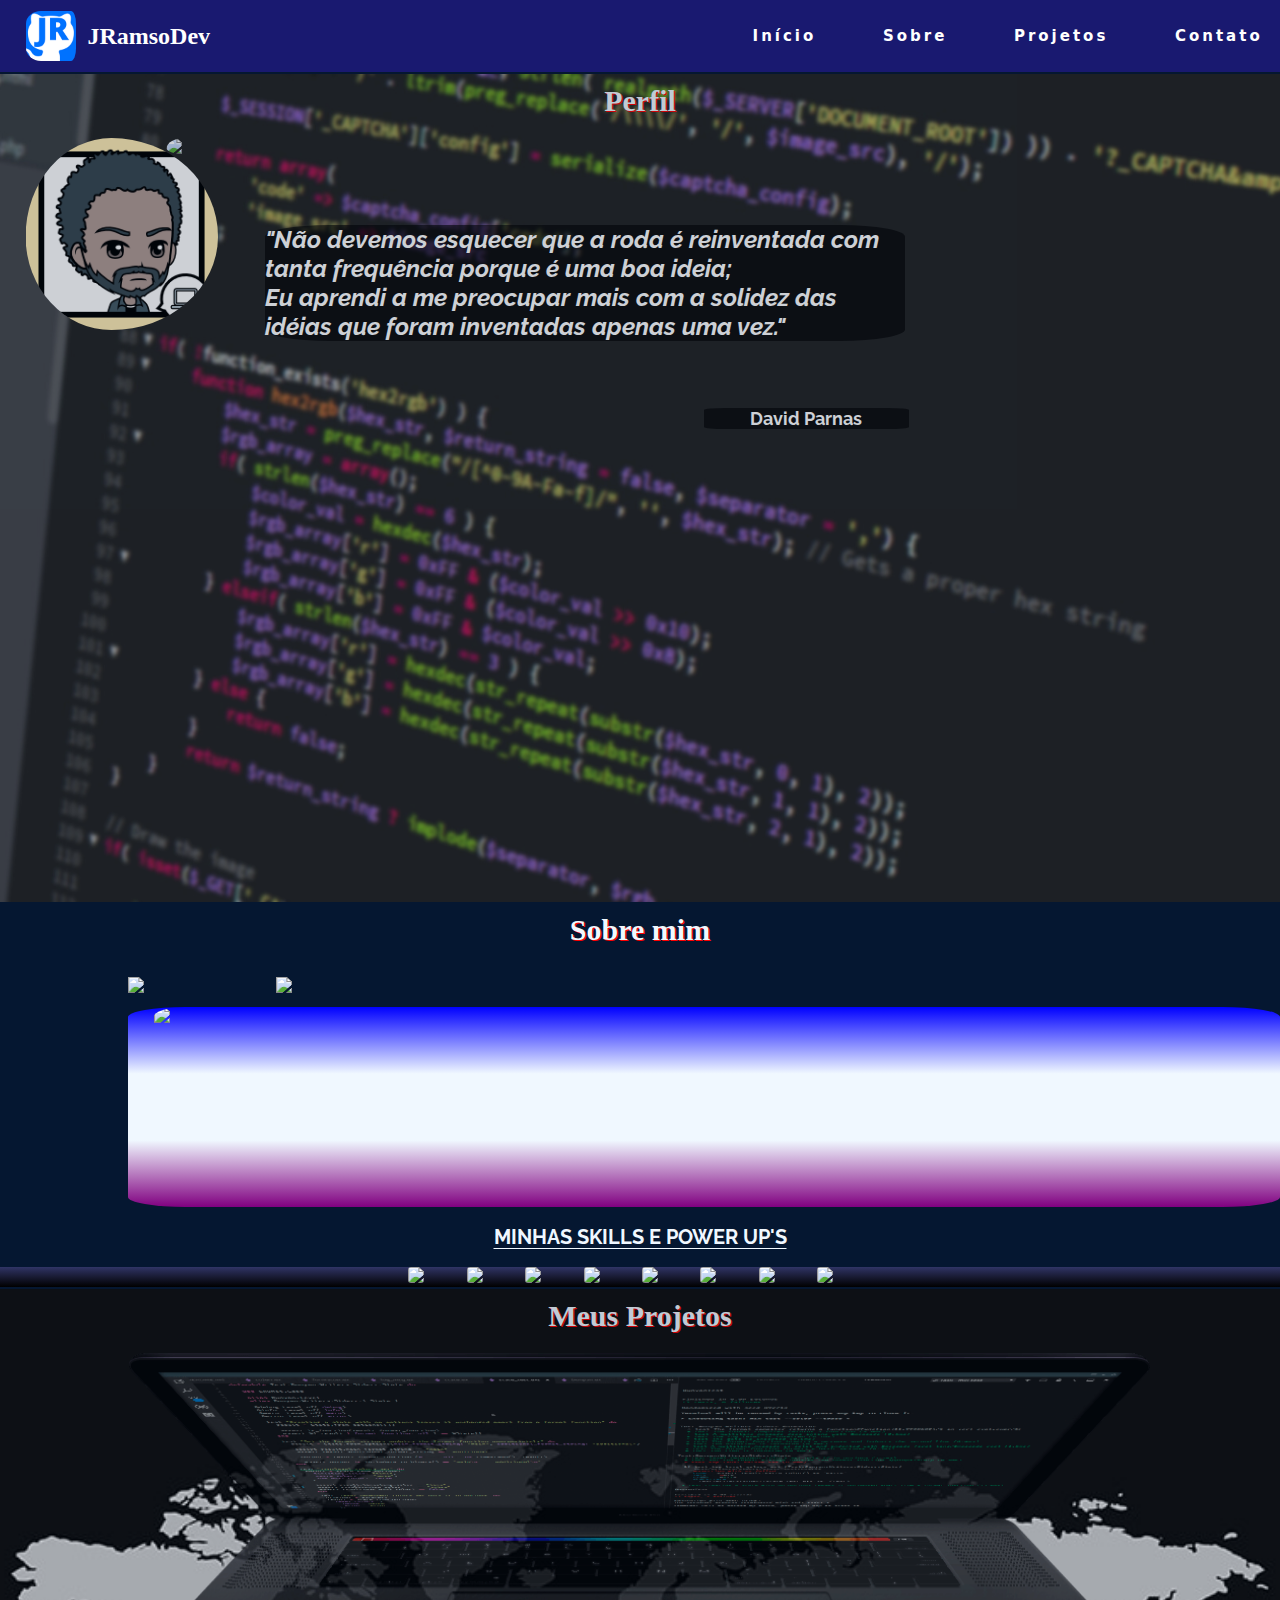
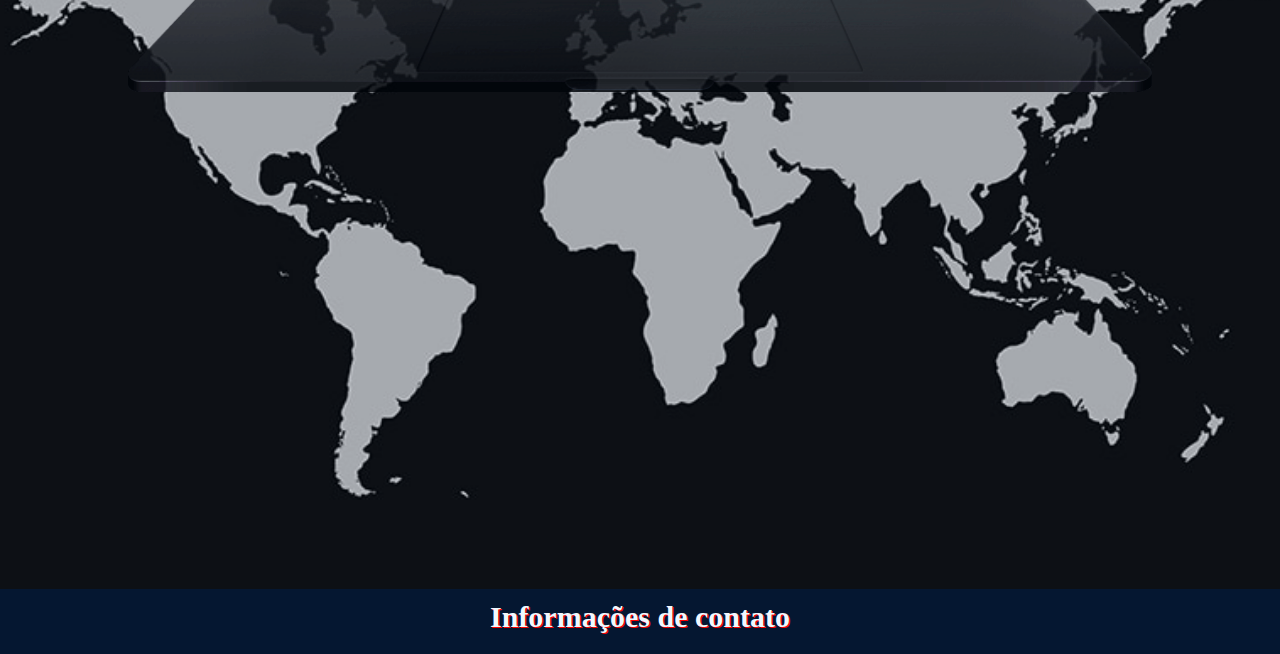
==== commit 23380f98: "update" ====
--- a/index.html
+++ b/index.html
@@ -58,27 +58,21 @@
             </a>
             <span id="txt-skills">Minhas Skills e Power up's</span>
             <div id="icones">
+                <img id="icon-dev" src="https://cdn.jsdelivr.net/gh/devicons/devicon/icons/c/c-original.svg" />
+                <img id="icon-dev" src="https://cdn.jsdelivr.net/gh/devicons/devicon/icons/java/java-original-wordmark.svg" />
                 <img id="icon-dev" src="https://cdn.jsdelivr.net/gh/devicons/devicon/icons/python/python-original.svg" />
-                <img id="icon-dev" src="https://cdn.jsdelivr.net/gh/devicons/devicon/icons/java/java-original-wordmark.svg" />
+                <img id="icon-dev" src="https://cdn.jsdelivr.net/gh/devicons/devicon/icons/php/php-original.svg" />
+                <img id="icon-dev" src="https://cdn.jsdelivr.net/gh/devicons/devicon/icons/javascript/javascript-plain.svg" />    
                 <img id="icon-dev" src="https://cdn.jsdelivr.net/gh/devicons/devicon/icons/mysql/mysql-original-wordmark.svg" />
                 <img id="icon-dev" src="https://cdn.jsdelivr.net/gh/devicons/devicon/icons/postgresql/postgresql-original-wordmark.svg" />
-                <img id="icon-dev" src="https://cdn.jsdelivr.net/gh/devicons/devicon/icons/php/php-original.svg" />
-                <img id="icon-dev" src="https://cdn.jsdelivr.net/gh/devicons/devicon/icons/javascript/javascript-plain.svg" />    
                 <img id="icon-dev" src="https://cdn.jsdelivr.net/gh/devicons/devicon/icons/figma/figma-original.svg" />
-                <img id="icon-dev" src="https://cdn.jsdelivr.net/gh/devicons/devicon/icons/c/c-original.svg" />
                  
             </div>
         </div>
     </section>
     <section id="Projetos">
         <h1 id="Text">Meus Projetos</h1>
-        <div>
-            <div id="pc">
-                <img src="macbook.png">
-            </div>
-            
-
-        </div>
+        <div id="pc"></div>
     </section>
     <section id="Contato">
         <h1 id="Text">Informações de contato</h1>
--- a/Menu.css
+++ b/Menu.css
@@ -31,7 +31,7 @@
 
 }
 
-#nav li:hover, #btn-mobile:hover{
+#nav li:hover{
     opacity:0.9;
     background: rgba(71, 59, 87, 0.3);
 }
@@ -90,6 +90,7 @@
     list-style: none;
     display: flex;
     text-align: center;
+    font-size: 15px;
 }
 
 #menu li{
@@ -147,7 +148,12 @@
                 left: 1vw;
                 padding: 3px;
                 border-radius: 50%;
-                background:rgba(65, 8, 171, 0.3);
+                background:rgba(0, 0, 0, 0.3);
+                transition: .3s ease-in;
+            }
+
+            #btn-mobile:hover{
+                background: black;
             }
             
             #menu{
@@ -167,13 +173,14 @@
                 opacity: 0.99;
                 text-align: center;
                 align-items: center;
-                transition: 0.4s ease-in;
+                transition: 0.2s ease-in;
             }
             #menu li:hover{
                 background-color: rgb(70, 10, 159);
-                margin: 2px 10px 2px 10px;
-                border-radius: 45%;
-                padding-left: 30px;
+                border-radius: 5%;
+                padding-left: 10px;
+                font-size: 16px;
+                text-shadow: 1px 1px red;
             }
             #mobile-menu{
                 display: block;
@@ -182,7 +189,7 @@
             #nav.active #menu{
                 display: block;
                 transform: translate(0%);
-                transition: 0.4s ease-in;
+                transition: 0.2s ease;
                 overflow-y: auto;
             }
             
--- a/corpse.css
+++ b/corpse.css
@@ -100,17 +100,18 @@
         }
 
         .img-svg{
+            display: block;
             border-radius: 5%;
-            padding: 0px 0px 0px 50px;
-            stroke:rgb(179, 45, 45)
+            padding: 0px 2vw 0px 2vw;
+            background-image: linear-gradient(blue,aliceblue,aliceblue,purple);
+            margin-left: 10%;
         }
 
         #icon-dev{
             width: 60px;
-            padding: 3px 0vw 3px 0px;
             margin: 0px 3vw 0px 0px;
             border-radius: 20%;
-            transition: all  .4s ease-in;
+            transition: all  .2s ease-in;
             transition-delay: 0.5s;
         }
         
@@ -140,7 +141,6 @@
 /* Litle Screen */
         @media (max-width:999px) {
             .img-svg{
-                padding: 0px 0px 0px 3vw;
                 margin: 10px 0px 0px 10vw !important;
                 width: 55vw;
             }
@@ -175,7 +175,7 @@
 
         #icon-dev{
             width: 15vw !important; 
-            padding: 2px 3vw 3px 0px;
+            padding: 2px 3px 3px 0px;
         }
     }
     
@@ -183,15 +183,32 @@
     
     #Projetos{
         background: url("blackWorld.jpg") no-repeat center center;
+        width: 100%;
+        height: 1280px;
         background-color: rgb(64, 61, 208);
         opacity: 0.8;
         background-size: cover;
         height: 100vh;
+        text-align: center;
     }
 
     #pc{
-        display: block;
-        align-items: center;
-        text-align: center;
+        background: url(macbook.png) no-repeat;
+        background-size: cover;
+
+        position: absolute;
+        width: 80%;
+        height: 372px;
         opacity: 0.85;
-    }
+        left: 10%;
+    }
+
+    @media(max-width:1009px){
+        #pc{
+            background: url(celular.png)no-repeat;
+            background-size: cover !important;
+            position: absolute;
+            left: -5%;
+            overflow: hidden;
+        }
+    }
